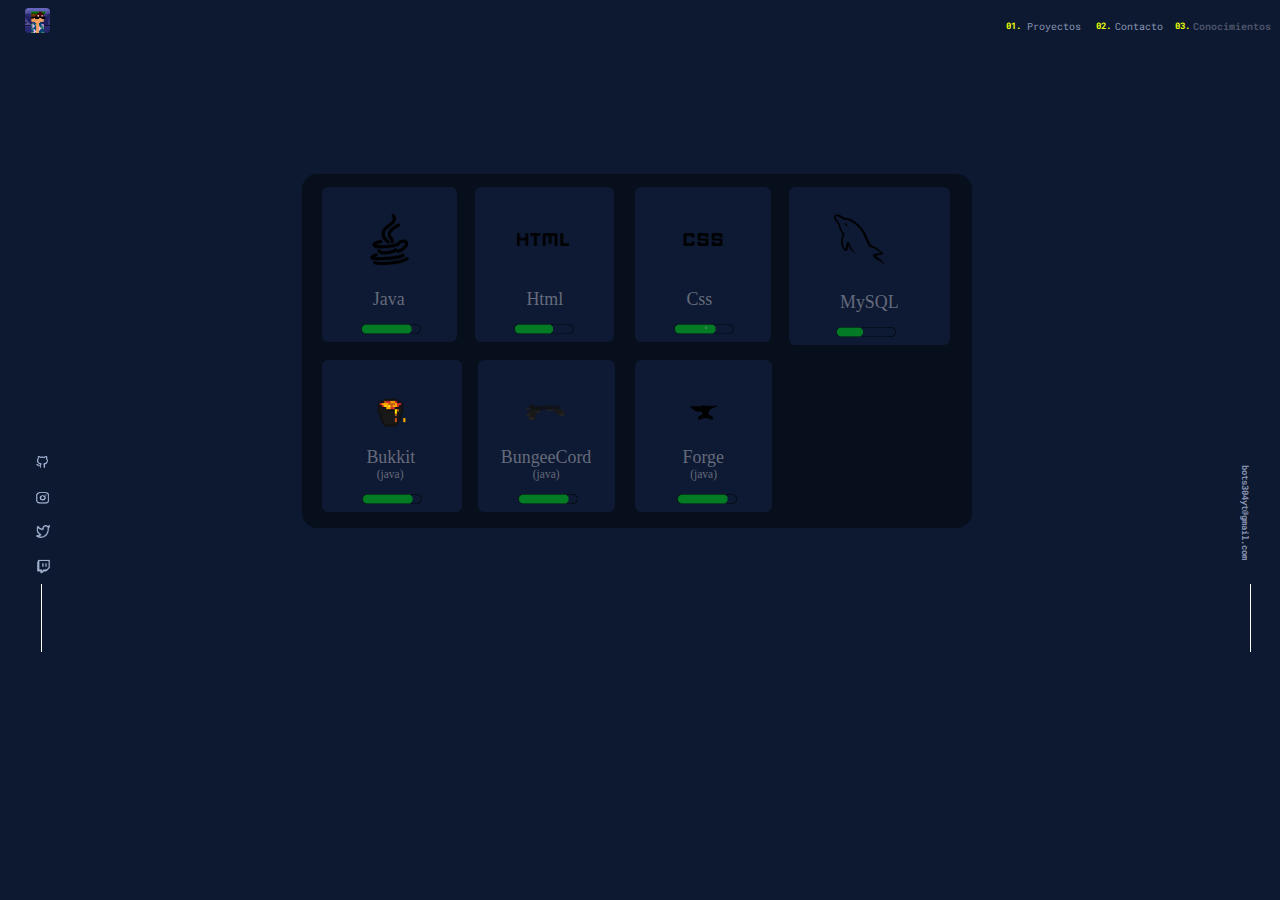
==== Conocimientos/index.html @ 8e9e45fa "Add files via upload" ====
<!DOCTYPE html>
<head>
    <link rel='stylesheet' type='text/css' media='screen' href='styles.css'>
    <meta name="viewport" content="width=device-width,initial-scale=1">
    <meta name="title" content="Bots304yt | Portfolio">
    <meta name="keywords" content="Portafolio, bots304yt, twitch, polo1245, minecraft">
    <meta name="author" content="bots304yt@gmail.com">
    <link rel="icon" href="../assets/images/logo.png">

</head>
<body>
    <a class="redes" >
        <a href="https://github.com/bots304yt">
            <img id="github" src="../assets/images/github.png"></img>
        </a>
        <a href="https://www.instagram.com/botss304/">
            <img id="instagram" src="../assets/images/insta.png"></img>
        </a>
        <a href="https://twitter.com/bots304yt">
            <img id="twitter" src="../assets/images/twitter.png"></img>
        </a>
        <a href="https://www.twitch.tv/bots304ytt">
            <img id="twitch" src="../assets/images/twitch.png"></img>
        </a>
        <a id="linea">.</a>
        <a id="linea2">.</a>
        <a id="gmail" href="https://mail.google.com/mail/u/0/?fs=1&to=bots304yt@gmail.com&su=&body=&tf=cm">bots304yt@gmail.com</a>
    </a>
</body>
<explorador>
    <a class="redirecciones">
            <a id="Proyectos" href="https://github.com/bots304yt">
                <n id="n1">01.</n>
                <r id="r1">Proyectos</r>
            </a>
            <a id="Contacto" href="https://twitter.com/bots304yt">
                <n id="n2">02.</n>
                <r id="r2">Contacto</r>
            </a>
            <a id="Conocimientos" href="index.html">
                <n id="n3">03.</n>
                <r id="r3">Conocimientos</r>
            </a>
    </a>
</explorador>
<middle>
    <a class="lenguajes">
        <lenguajes id="box">.</lenguajes>
        <lenguajes id="java">
            <img id="javaimg" src="../assets/images/java.png">
            <p id="javap">Java</p>
            <img id="javaprogreso" src="../assets/images/java_progress_bar.png">
        </lenguajes>
        <lenguajes id="html">
            <img id="htmlimg" src="../assets/images/html.png">
            <p id="htmlp" >Html</p>
            <img id="htmlprogreso" src="../assets/images/html_progress_bar.png">
        </lenguajes>
        <lenguajes id="css">
            <img id="cssimg" src="../assets/images/css.png">
            <p id="cssp">Css</p>
            <img id="cssprogreso" src="../assets/images/css_progress_bar.png">
        </lenguajes>
        <lenguajes id="mysql">
            <img id="mysqlimg" src="../assets/images/MySQL.png">
            <p id="mysqlp">MySQL</p>
            <img id="mysqlprogreso" src="../assets/images/mysql_progress_bar.png">
        </lenguajes>
        <lenguajes id="bukkit">
            <img id="bukkitimg" src="../assets/images/bukkit.png">
            <p id="bukkitp">Bukkit</p>
            <p id="bukkitp2">(java)</p>
            <img id="bukkitprogreso" src="../assets/images/java_progress_bar.png">
        </lenguajes>
        <lenguajes id="bungee">
            <img id="bungeeimg" src="../assets/images/bungee.png">
            <p id="bungeep">BungeeCord</p>
            <p id="bungeep2">(java)</p>
            <img id="bungeeprogreso" src="../assets/images/java_progress_bar.png">
        </lenguajes>
        <lenguajes id="forge">
            <img id="forgeimg" src="../assets/images/forge.png">
            <p id="forgep">Forge</p>
            <p id="forgep2">(java)</p>
            <img id="forgeprogreso" src="../assets/images/java_progress_bar.png">
        </lenguajes>
    </a>
</middle>
<imagenes>
    <img class="logo" src="../assets/images/logo.png" onclick="window.location.href = '../index.html'"></imagenes>
</imagenes>
---- Conocimientos/styles.css ----
@import url('https://fonts.googleapis.com/css2?family=Inter:wght@200;300&family=Source+Sans+Pro:ital,wght@0,300;0,400;1,300&display=swap');
@import url('https://fonts.googleapis.com/css2?family=Roboto+Mono:wght@300&display=swap');


body{
    background-color: #0c1930;
}
.logo{
    margin-top: -32vw;
    margin-left: 1.3vw;
    border-radius: 0.3vw;
    width: 2vw;
    height: 2vw;
    position: absolute;
    cursor: pointer;
}
.redes{
    display: flex;
    text-align: center;
    margin-top: 32.6vw;
    
}
#github{
    margin-top: 3vw;
    margin-left: 2.2vw;
    width: 0.9vw;
    height: 1vw;
    position: absolute;
    cursor: pointer;
}
#instagram{
    margin-left: 2.2vw;
    margin-top: 5.8vw;
    width: 1vw;
    height: 1vw;
    position: absolute;
    cursor: pointer;
}
#twitter{
    margin-left: 2.2vw;
    margin-top: 8.4vw;
    width: 1.1vw;
    height: 1vw;
    position: absolute;
    cursor: pointer;
}
#twitch{
    margin-left: 1.9vw;
    margin-top: 10.8vw;
    width: 1.8vw;
    height: 1.7vw;
    position: absolute;
    cursor: pointer;
}
#linea{
    margin-top: 13vw;
    margin-left: 2.6vw;
    padding-top: 3.9vw;
    border-left: 0.1vw solid white;
    color: transparent;
    position: absolute;
}
#linea2{
    margin-top: 13vw;
    margin-left: 97vw;
    padding-top: 3.9vw;
    border-left: 0.1vw solid white;
    color: transparent;
    position: absolute;
}

#github:hover{
    margin-top: 2.8vw;
}
#instagram:hover{
    margin-top: 5.6vw;
}
#twitter:hover{
    margin-top: 8.2vw;
}
#twitch:hover{
    margin-top: 10.7vw;
}

#gmail{
    float: left;
    transform: rotate(90deg);
    position: absolute;
    margin-left: 93vw;
    margin-top: 7vw;
    color: #8892b0;
    font-family: 'Roboto Mono', monospace;
    font-size: 0.7vw;
    font-weight: bold;
    text-decoration: none;
}
#gmail:hover{
    color: #ebff05;
    margin-top: 6.8vw;
}

n{
    margin-top: -31vw;
    margin-left: 0vw;
    font-family: 'Roboto Mono', monospace;
    font-weight: bold;
    font-size: 0.7vw;
    color: #ebff05;
    position: absolute;

}
r{
    margin-top: -31.08vw;
    margin-left: 0vw;
    font-weight: 0.4vw;
    font-size: 0.8vw;
    font-family: 'Roboto Mono', monospace;
    color: #8892b0;
    position: absolute;
}
r:hover{
    color: #a7b0ca;
}
n:hover{
    color: #cee005;
}
#n1{
    margin-left: 78vw;
}
#r1{
    margin-left: 79.6vw;

}
#n2{
    margin-left: 85vw;
}
#r2{
    margin-left: 86.5vw;
}
#n3{
    margin-left: 91.2vw;
}
#r3{
    margin-left: 92.6vw;
    font-weight: bold;
    color: #4b5268;

}
/* Lenguajes */
.lenguajes{
    color: #656b7c;
 
    font-size: 1.4vw;
}
#box{
    border-radius: 1.2vw;
    background-color: #050b16be;
    color: transparent;
    padding: 13vw 26vw;
    margin: -19vw 23vw 0vw;
    position: absolute;
    z-index: 0;
}
/* Java */
#java{
    border-radius: 0.5vw;
    margin: -18vw 24.5vw;
    padding: 0.1vw 3vw 2.5vw;
    background-color: #0e1a33;
    position: absolute;
    z-index: 1;
    cursor: pointer;

}
#java:hover{
    background-color: #162647;
}
#javaimg{
    height: 4vw;
    padding: 1.8vw 1vw 0vw;
    margin: 0vw -0.7vw -0.5vw;
    margin-top: 0.2vw;

}
#javap{
    padding: 0vw 1vw 0vw;
    margin: 2vw 0vw 0vw;
}
#javaprogreso{
    position: absolute;
    margin-top: -1vw;
    margin-left: -0.1vw;
    width: 5vw;
}
/* Html */
#html{
    border-radius: 0.5vw;
    margin: -18vw 36.5vw;
    padding: 0.1vw 3vw 2.5vw;
    background-color: #0e1a33;
    position: absolute;
    z-index: 1;
    cursor: pointer;
}
#html:hover{
    background-color: #162647;
}
#htmlimg{
    height: 4vw;
    padding: 1.8vw 1vw 0vw;
    margin: 0vw -0.7vw -0.5vw;
    margin-top: 0.2vw;

}
#htmlp{
    padding: 0vw 1vw 0vw;
    margin: 2vw 0vw 0vw;
}
#htmlprogreso{
    margin-top: -1vw;
    margin-left: -0.1vw;
    width: 5vw;
    position: absolute;
}
/* CSS */
#css{
    border-radius: 0.5vw;
    margin: -18vw 49vw;
    padding: 0.1vw 3vw 2.5vw;
    background-color: #0e1a33;
    position: absolute;
    z-index: 1;
    cursor: pointer;
}
#css:hover{
    background-color: #162647;
}
#cssimg{
    height: 4vw;
    padding: 1.8vw 1vw 0vw;
    margin: 0vw -0.7vw -0.5vw;
    margin-top: 0.2vw;

}
#cssp{
    padding: 0vw 1vw 0vw;
    margin: 2vw 0vw 0vw;
}
#cssprogreso{
    margin-top: -1vw;
    margin-left: -0.1vw;
    width: 5vw;
    position: absolute;
}

/* Mysql */

#mysql{
    border-radius: 0.5vw;
    margin: -18vw 61vw;
    padding: 0.1vw 3vw 2.5vw;
    background-color: #0e1a33;
    position: absolute;
    z-index: 1;
    cursor: pointer;
}
#mysql:hover{
    background-color: #162647;
}
#mysqlimg{
    height: 4vw;
    padding: 1.8vw 1vw 0vw;
    margin: 0vw -0.5vw -0.3vw;
    margin-top: 0.2vw;

}
#mysqlp{
    padding: 0vw 1vw 0vw;
    margin: 2vw 0vw 0vw;
}
#mysqlprogreso{
    margin-top: -1vw;
    margin-left: 0.5vw;
    width: 5vw;
    position: absolute;
}
 /* Bukkit */

 #bukkit{
    border-radius: 0.5vw;
    margin: -4.5vw 24.5vw;
    padding: 0.1vw 2.5vw 2.5vw;
    background-color: #0e1a33;
    position: absolute;
    z-index: 1;
    cursor: pointer;
}

#bukkit:hover{
    background-color: #162647;
}
#bukkitimg{
    height: 4vw;
    padding: 1.8vw 1vw 0vw;
    margin: 0vw -0.5vw -0.3vw;
    margin-top: 0.2vw;

}
#bukkitp{
    padding: 0vw 1vw 0vw;
    margin: 0.6vw 0vw 0vw;
}
#bukkitp2{
    padding: 0vw 1vw 0vw;
    margin: 0vw 0.8vw 0vw;
    font-size: 0.9vw;
}
#bukkitprogreso{
    margin-top: -1vw;
    margin-left: 0.5vw;
    width: 5vw;
    position: absolute;
}

/* BungeeCord */
#bungee{
    border-radius: 0.5vw;
    margin: -4.5vw 36.7vw;
    padding: 0.1vw 0.8vw 2.5vw;
    background-color: #0e1a33;
    position: absolute;
    z-index: 1;
    cursor: pointer;
}

#bungee:hover{
    background-color: #162647;
}
#bungeeimg{
    height: 4vw;
    padding: 1.8vw 1vw 0vw;
    margin: 0vw 1vw -0.3vw;
    margin-top: 0.2vw;

}
#bungeep{
    padding: 0vw 1vw 0vw;
    margin: 0.6vw 0vw 0vw;
}
#bungeep2{
    padding: 0vw 1vw 0vw;
    margin: 0vw 2.5vw 0vw;
    font-size: 0.9vw;
}
#bungeeprogreso{
    margin-top: -1vw;
    margin-left: 2.2vw;
    width: 5vw;
    position: absolute;
}
/* Forge */
#forge{
    border-radius: 0.5vw;
    margin: -4.5vw 49vw;
    padding: 0.1vw 1.1vw 2.5vw;
    background-color: #0e1a33;
    position: absolute;
    z-index: 1;
    cursor: pointer;
}

#forge:hover{
    background-color: #162647;
}
#forgeimg{
    height: 4vw;
    padding: 1.8vw 1vw 0vw;
    margin: 0vw 0vw -0.3vw;
    margin-top: 0.2vw;

}
#forgep{
    padding: 0vw 2.6vw 0vw;
    margin: 0.6vw 0vw 0vw;
}
#forgep2{
    padding: 0vw 1vw 0vw;
    margin: 0vw 2.2vw 0vw;
    font-size: 0.9vw;
}
#forgeprogreso{
    margin-top: -1vw;
    margin-left: 2vw;
    width: 5vw;
    position: absolute;
}
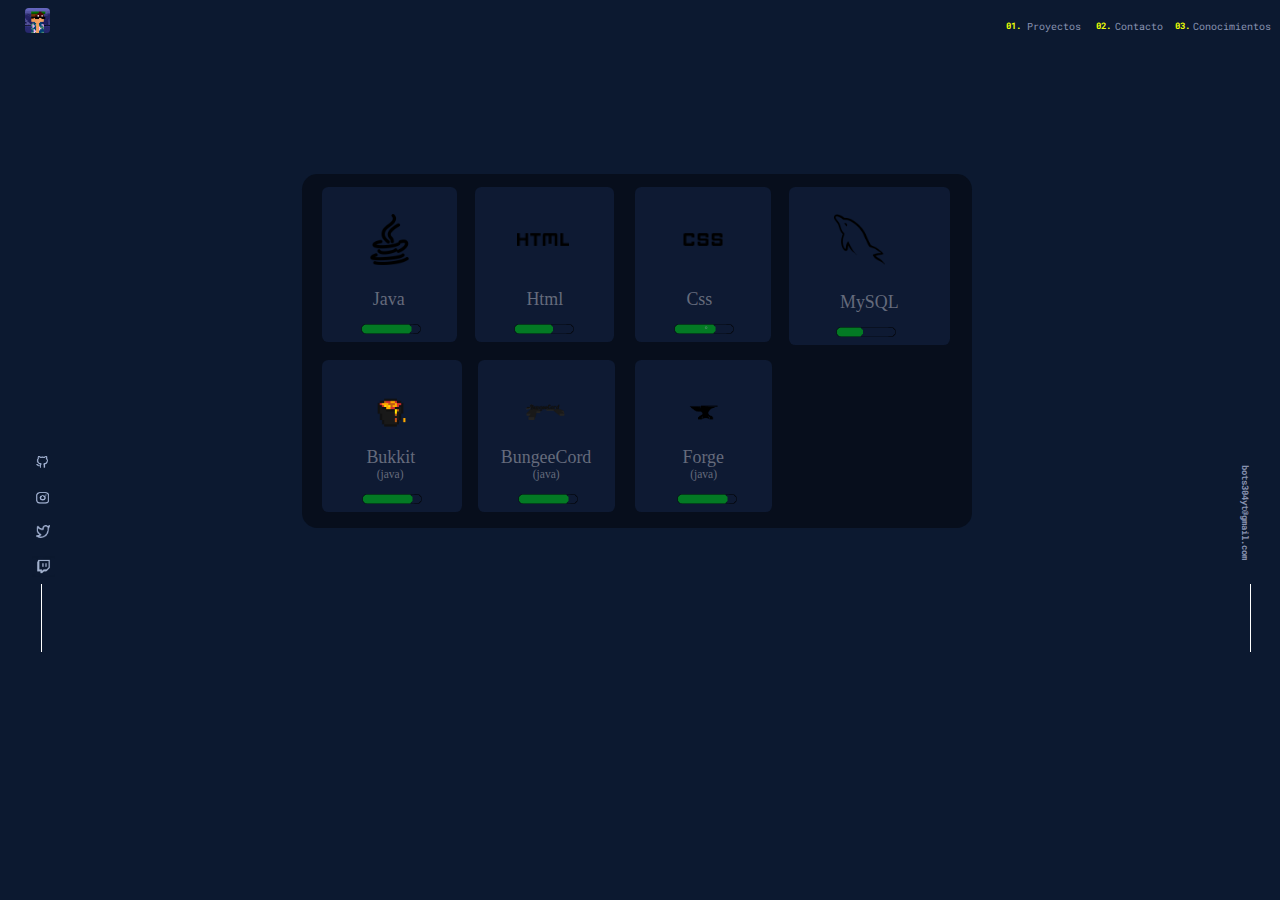
==== commit dd227073: "Add files via upload" ====
--- a/Conocimientos/index.html
+++ b/Conocimientos/index.html
@@ -9,7 +9,7 @@
 
 </head>
 <body>
-    <a class="redes" >
+    <a class="redes" class="noseleccionable">
         <a href="https://github.com/bots304yt">
             <img id="github" src="../assets/images/github.png"></img>
         </a>
@@ -27,7 +27,7 @@
         <a id="gmail" href="https://mail.google.com/mail/u/0/?fs=1&to=bots304yt@gmail.com&su=&body=&tf=cm">bots304yt@gmail.com</a>
     </a>
 </body>
-<explorador>
+<explorador class="noseleccionable">
     <a class="redirecciones">
             <a id="Proyectos" href="https://github.com/bots304yt">
                 <n id="n1">01.</n>
@@ -43,7 +43,7 @@
             </a>
     </a>
 </explorador>
-<middle>
+<middle class="noseleccionable">
     <a class="lenguajes">
         <lenguajes id="box">.</lenguajes>
         <lenguajes id="java">
--- a/Conocimientos/styles.css
+++ b/Conocimientos/styles.css
@@ -4,6 +4,12 @@
 
 body{
     background-color: #0c1930;
+}
+.noseleccionable{
+    -webkit-user-select: none;
+    -moz-user-select: none;
+    -ms-user-select: none;
+    user-select: none; 
 }
 .logo{
     margin-top: -32vw;
@@ -142,8 +148,6 @@
 }
 #r3{
     margin-left: 92.6vw;
-    font-weight: bold;
-    color: #4b5268;
 
 }
 /* Lenguajes */
